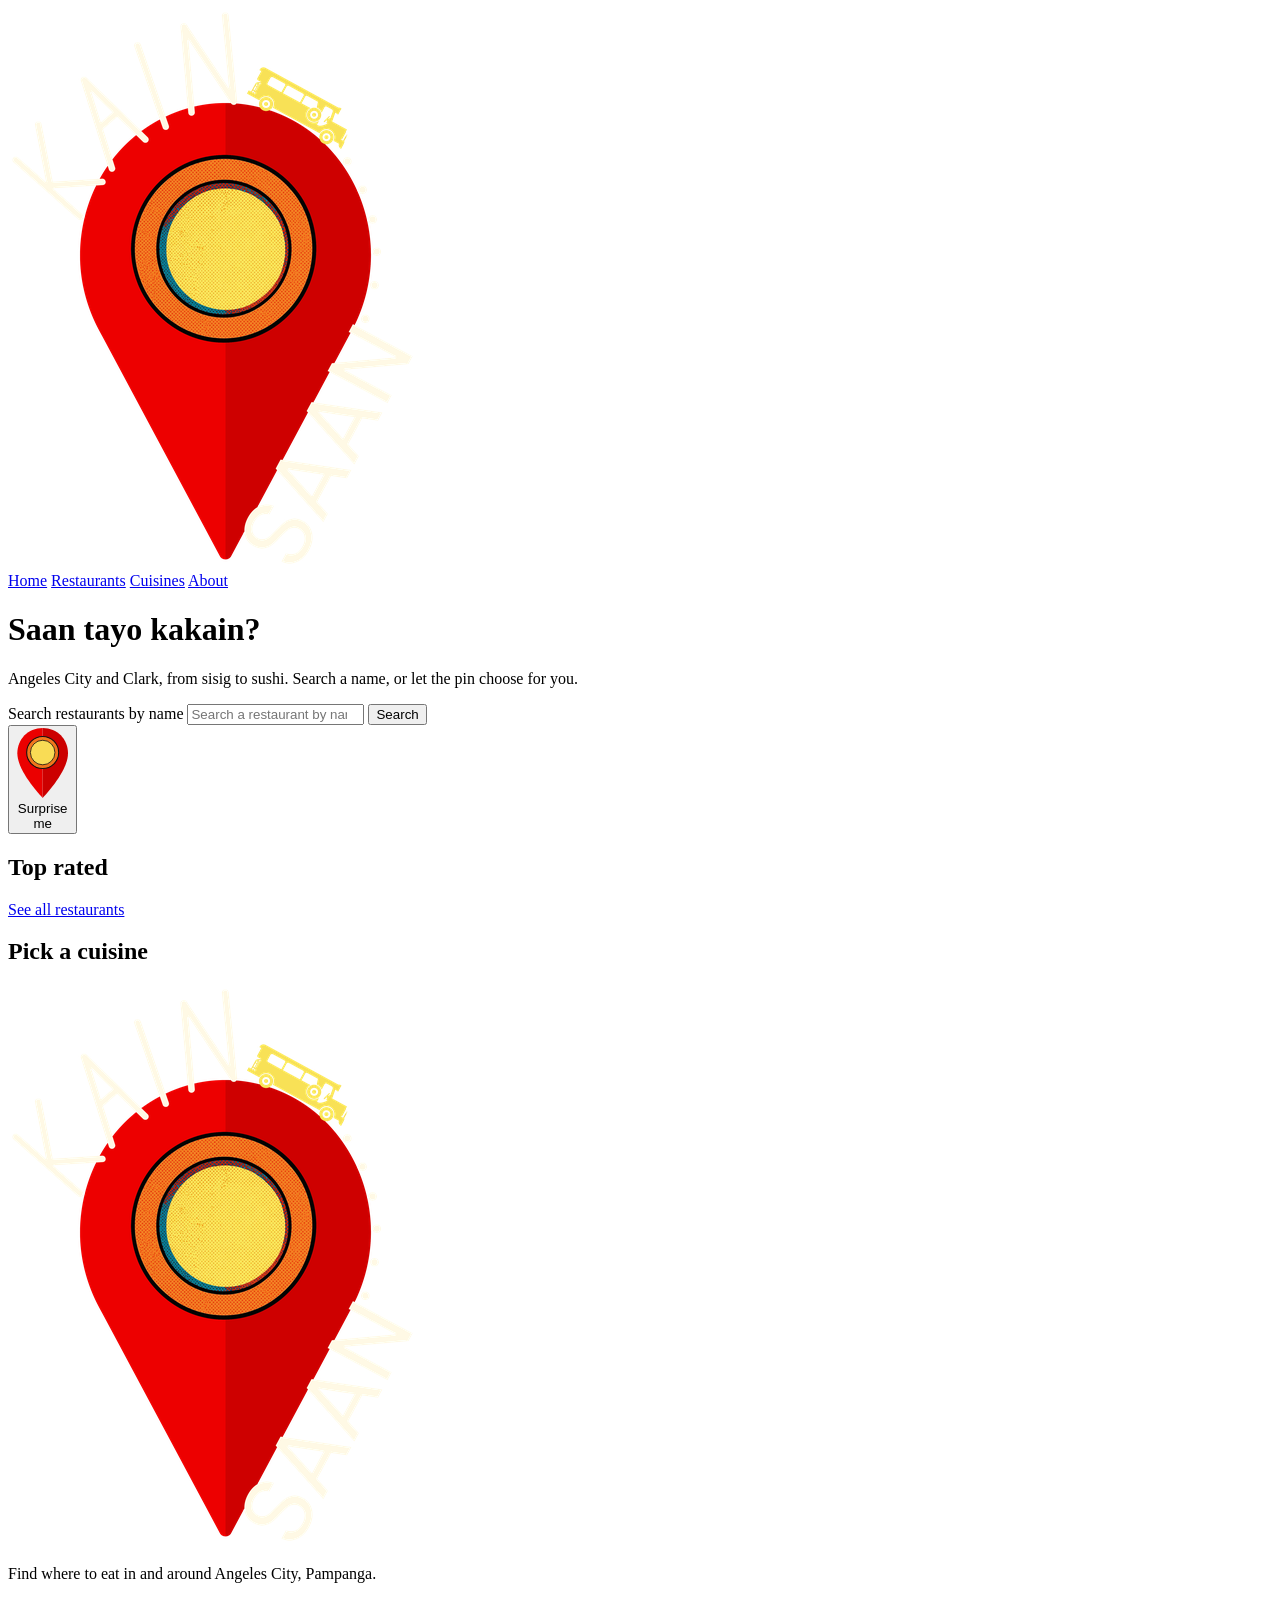
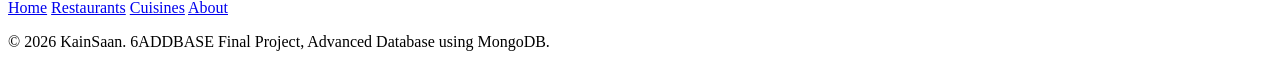
==== Index.html @ 6d1a97d2 "Add files via upload" ====
<!DOCTYPE html>
<html lang="en">
<head>
  <meta charset="UTF-8">
  <meta name="viewport" content="width=device-width, initial-scale=1">
  <title>KainSaan | Find where to eat</title>
  <link rel="icon" href="favicon.ico" sizes="any">
  <link rel="icon" type="image/png" href="favicon.png">
  <link rel="apple-touch-icon" href="apple-touch-icon.png">
  <meta name="theme-color" content="#4a9782">
  <link rel="preconnect" href="https://fonts.googleapis.com">
  <link rel="preconnect" href="https://fonts.gstatic.com" crossorigin>
  <link href="https://fonts.googleapis.com/css2?family=Bricolage+Grotesque:wght@600;800&family=Figtree:wght@400;500;600&display=swap" rel="stylesheet">
  <link rel="stylesheet" href="styles.css">
  <script src="theme.js"></script>
  <script src="motion.js" defer></script>
</head>
<body class="home">
  <header class="top home-hero">
    <div class="topbar">
      <a class="brand" href="index.html" aria-label="KainSaan home">
        <img class="logo" src="logo.png" alt="KainSaan" width="409" height="560">
      </a>
      <nav class="nav" aria-label="Main">
        <a href="index.html" aria-current="page">Home</a>
        <a href="restaurants.html">Restaurants</a>
        <a href="cuisines.html">Cuisines</a>
        <a href="about.html">About</a>
      </nav>
    </div>
    <div class="hero-grid">
      <div class="hero-copy">
        <h1 class="hero-title">Saan tayo kakain?</h1>
        <p class="hero-sub">Angeles City and Clark, from sisig to sushi. Search a name, or let the pin choose for you.</p>
        <form class="hero-row" action="restaurants.html" method="get" role="search">
          <label class="hero-search">
            <span class="sr">Search restaurants by name</span>
            <input type="search" name="q" placeholder="Search a restaurant by name" autocomplete="off">
          </label>
          <button class="btn search-btn" type="submit">Search</button>
        </form>
      </div>
      <button class="big-pin" id="surprise" type="button" aria-label="Surprise me: pick a random restaurant">
        <svg viewBox="0 0 200 262" aria-hidden="true" focusable="false">
          <defs>
            <clipPath id="pl"><rect x="0" y="0" width="100" height="262"/></clipPath>
            <clipPath id="pr"><rect x="100" y="0" width="100" height="262"/></clipPath>
          </defs>
          <path clip-path="url(#pl)" fill="#eb0000" d="M100 0C45 0 5 42 5 95C5 165 100 262 100 262C100 262 195 165 195 95C195 42 155 0 100 0Z"/>
          <path clip-path="url(#pr)" fill="#cc0000" d="M100 0C45 0 5 42 5 95C5 165 100 262 100 262C100 262 195 165 195 95C195 42 155 0 100 0Z"/>
          <circle cx="100" cy="92" r="60" fill="#f2761c" stroke="#111" stroke-width="4"/>
          <circle cx="100" cy="92" r="46" fill="#f9dc55" stroke="#111" stroke-width="3"/>
        </svg>
        <span class="big-pin-label">Surprise<br>me</span>
      </button>
    </div>
  </header>

  <main>
    <div class="empty" id="homeEmpty" hidden><p>No restaurants have been added yet. Check back soon.</p></div>
    <div id="homeContent">
      <section aria-labelledby="topHead">
        <h2 id="topHead" class="sec-title">Top rated</h2>
        <div class="list menu" id="topList"></div>
        <p class="see-all"><a class="btn primary" id="seeAll" href="restaurants.html">See all restaurants</a></p>
      </section>
      <section aria-labelledby="cuisineHead">
        <h2 id="cuisineHead" class="sec-title">Pick a cuisine</h2>
        <div class="chips" id="chips"></div>
      </section>
    </div>
  </main>

  <footer class="footer">
    <div class="footer-inner">
      <div class="footer-about">
        <img class="footer-logo" src="logo.png" alt="KainSaan" width="409" height="560">
        <p>Find where to eat in and around Angeles City, Pampanga.</p>
      </div>
      <nav class="footer-nav" aria-label="Footer">
        <a href="index.html">Home</a>
        <a href="restaurants.html">Restaurants</a>
        <a href="cuisines.html">Cuisines</a>
        <a href="about.html">About</a>
      </nav>
    </div>
    <p class="footer-legal">&copy; 2026 KainSaan. 6ADDBASE Final Project, Advanced Database using MongoDB.</p>
  </footer>

  <script src="api.js"></script>
  <script src="shared.js"></script>
  <script src="home.js"></script>
</body>
</html>
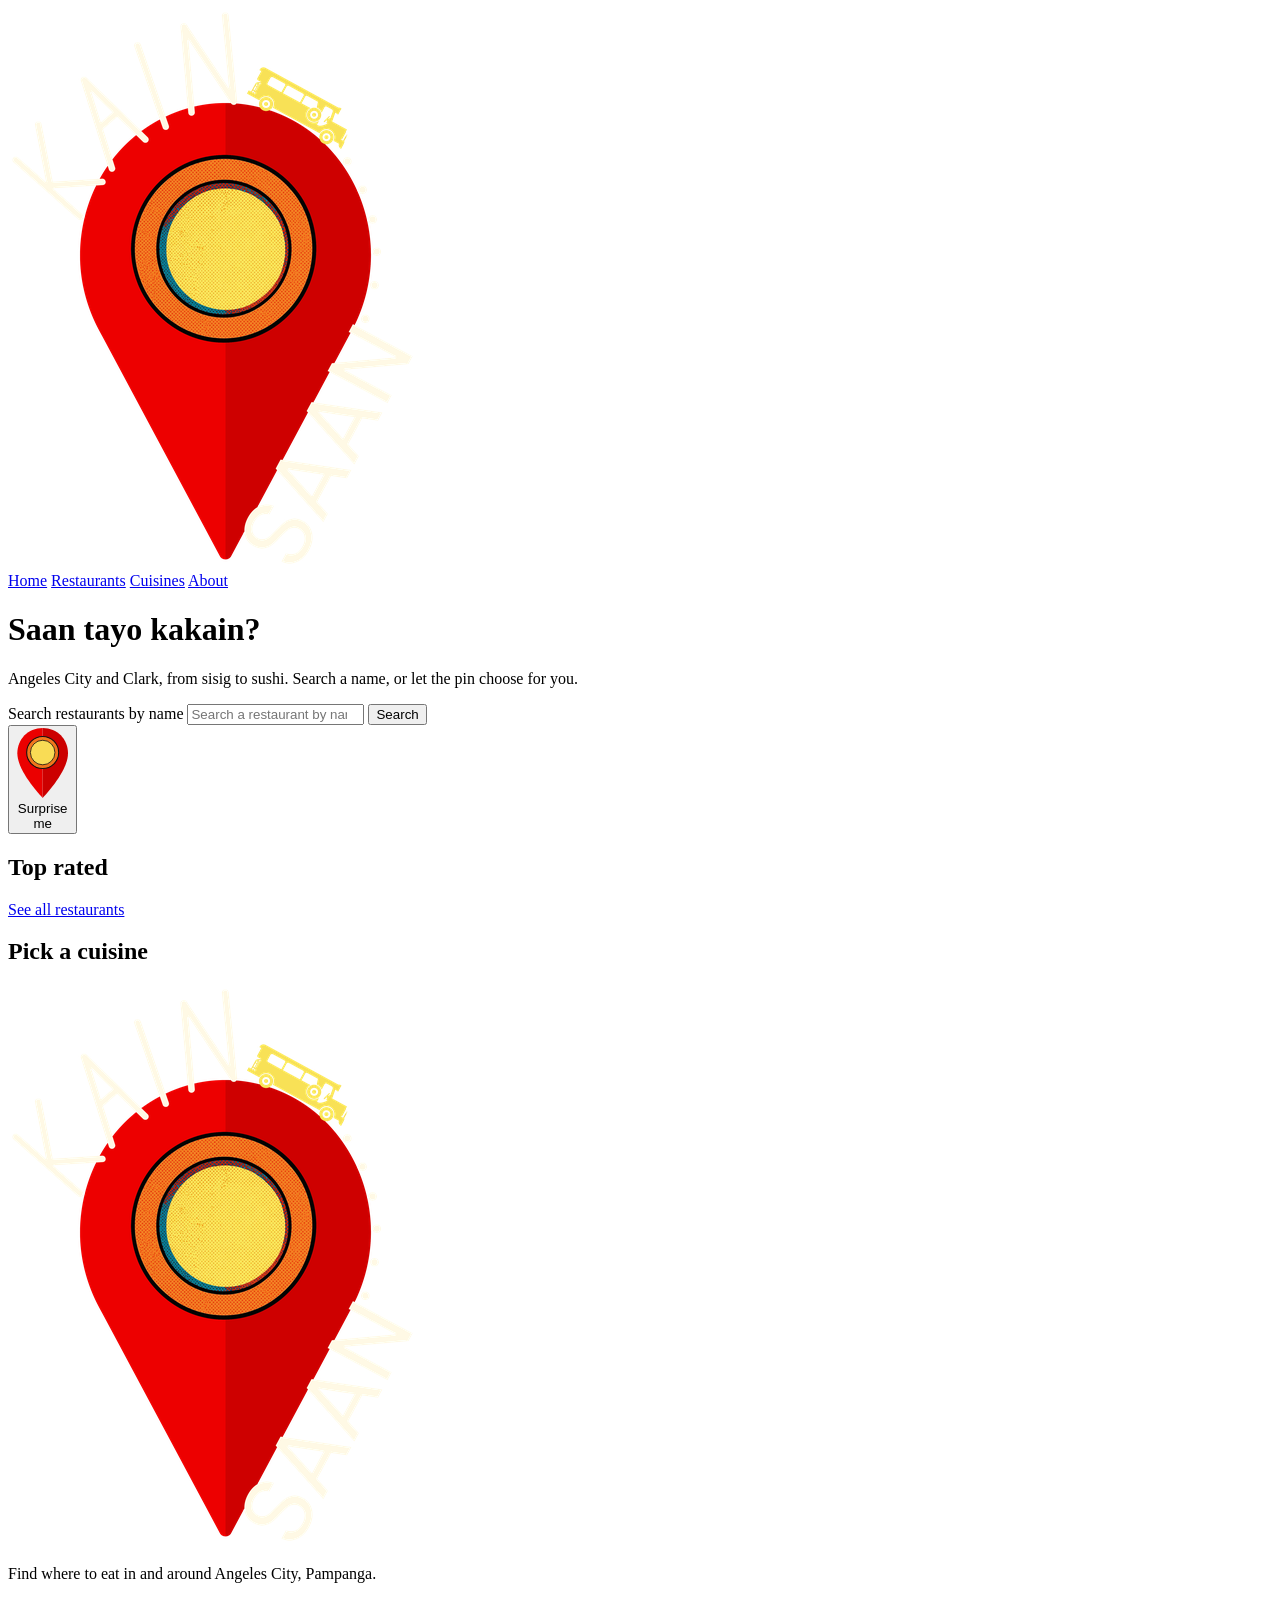
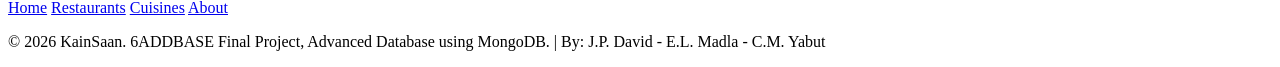
==== commit 8854b071: "Fix HTML encoding issues in Index.html" ====
--- a/Index.html
+++ b/Index.html
@@ -84,11 +84,11 @@
         <a href="about.html">About</a>
       </nav>
     </div>
-    <p class="footer-legal">&copy; 2026 KainSaan. 6ADDBASE Final Project, Advanced Database using MongoDB.</p>
+    <p class="footer-legal">&copy; 2026 KainSaan. 6ADDBASE Final Project, Advanced Database using MongoDB. | By: J.P. David - E.L. Madla - C.M. Yabut</p>
   </footer>
 
   <script src="api.js"></script>
   <script src="shared.js"></script>
   <script src="home.js"></script>
 </body>
-</html>+</html>
